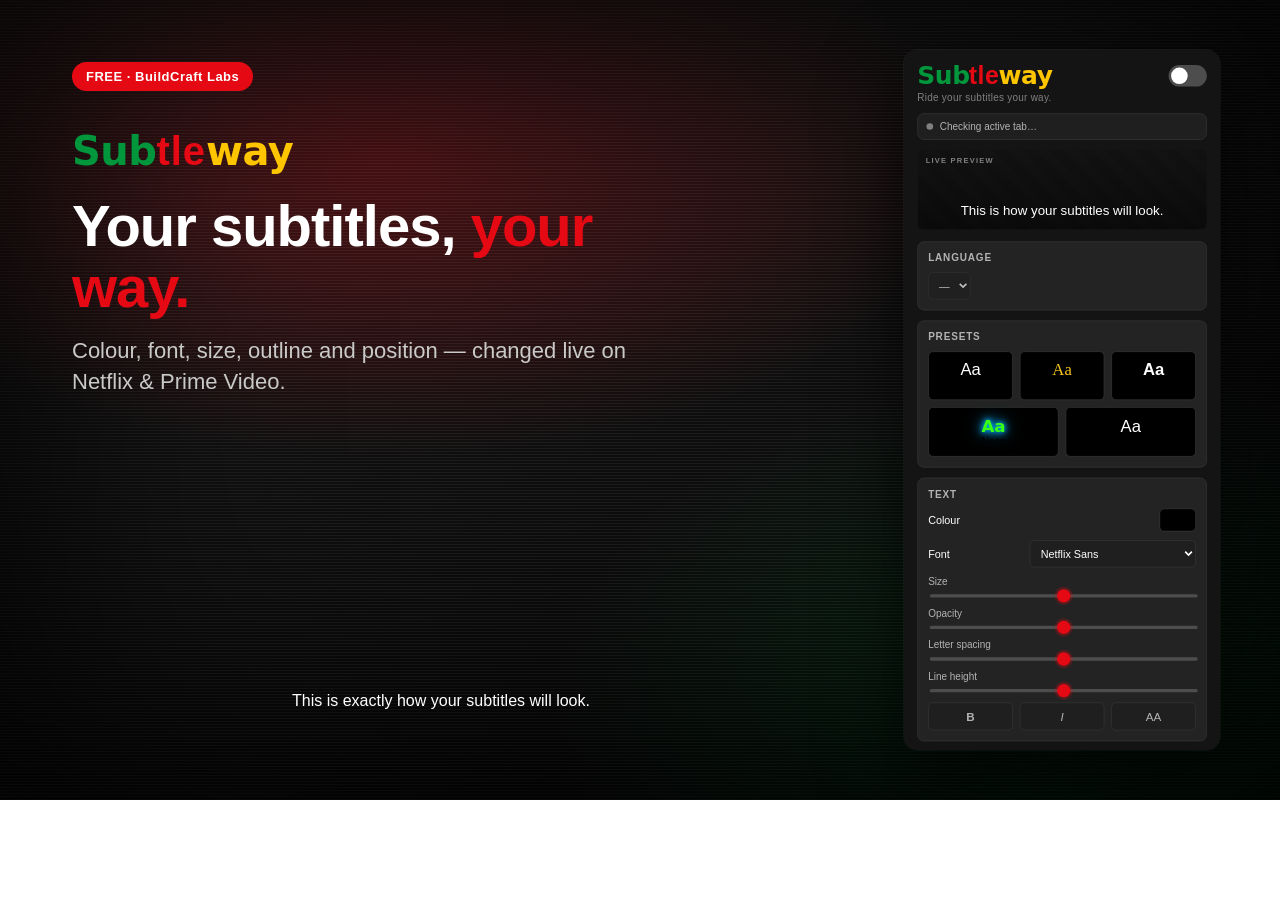
==== store/promo.html @ 8b65e75c "Add Chrome Web Store submission kit and trademark notice - store/STORE_LISTING.md: title, descriptio" ====
<!DOCTYPE html>
<html lang="en">
<head>
  <meta charset="UTF-8" />
  <style>
    * { box-sizing: border-box; margin: 0; padding: 0; }
    html, body { width: 1280px; height: 800px; overflow: hidden; }
    body {
      font-family: "Netflix Sans", "Helvetica Neue", Helvetica, Arial, sans-serif;
      color: #fff;
      position: relative;
    }
    /* Cinematic backdrop */
    .scene {
      position: absolute; inset: 0;
      background:
        radial-gradient(1000px 500px at 30% 20%, rgba(229,9,20,0.28), transparent 60%),
        radial-gradient(900px 600px at 85% 90%, rgba(0,150,59,0.22), transparent 60%),
        linear-gradient(160deg, #1a1a1a 0%, #0c0c0c 60%, #000 100%);
    }
    .scene::after { /* subtle film grain / scanlines */
      content: ""; position: absolute; inset: 0; opacity: 0.06;
      background: repeating-linear-gradient(0deg, #fff 0 1px, transparent 1px 3px);
    }
    .vignette { position: absolute; inset: 0; box-shadow: inset 0 0 240px 60px rgba(0,0,0,0.8); }

    .headline {
      position: absolute; left: 72px; top: 128px; max-width: 560px; z-index: 3;
    }
    .brand {
      font-size: 40px; font-weight: 800; letter-spacing: -0.5px; margin-bottom: 22px;
    }
    .brand .sub, .brand .way { font-family: "Trebuchet MS","Segoe UI",system-ui,sans-serif; font-weight: 800; }
    .brand .sub { color: #00963b; }
    .brand .way { color: #ffc600; }
    .brand .tle { color: #e50914; font-family: "Arial Narrow","Roboto Condensed",sans-serif; text-transform: lowercase; letter-spacing: 1px; }
    .headline h1 { font-size: 58px; line-height: 1.05; font-weight: 800; letter-spacing: -1px; }
    .headline h1 .accent { color: #e50914; }
    .headline p { margin-top: 18px; font-size: 22px; color: #c9c9c9; line-height: 1.4; }

    /* Sample caption sitting in the "scene" like real subtitles */
    .caption-stage {
      position: absolute; left: 72px; right: 470px; bottom: 90px; text-align: center; z-index: 3;
    }
    .caption { display: inline; }

    /* Floating popup panel */
    .panel-wrap {
      position: absolute; right: 60px; top: 50%; transform: translateY(-50%);
      width: 316px; height: 700px; overflow: hidden;
      border-radius: 14px; z-index: 4;
      box-shadow: 0 30px 80px rgba(0,0,0,0.7), 0 0 0 1px rgba(255,255,255,0.06);
    }
    .panel-wrap iframe {
      width: 380px; height: 1543px; border: 0;
      transform: scale(0.832); transform-origin: top left;
    }
    .badge {
      position: absolute; left: 72px; top: 62px; z-index: 5;
      background: #e50914; color: #fff; font-weight: 700; font-size: 13px;
      padding: 7px 14px; border-radius: 999px; letter-spacing: 0.5px;
      display: inline-block;
    }
  </style>
</head>
<body>
  <div class="scene"></div>
  <div class="vignette"></div>

  <div class="headline">
    <div class="brand"><span class="sub">Sub</span><span class="tle">tle</span><span class="way">way</span></div>
    <h1 id="hl">Your subtitles, <span class="accent">your way.</span></h1>
    <p id="sub">Colour, font, size, outline and position — changed live on Netflix &amp; Prime Video.</p>
  </div>

  <div class="badge">FREE · BuildCraft Labs</div>

  <div class="caption-stage">
    <span class="caption" id="caption">This is exactly how your subtitles will look.</span>
  </div>

  <div class="panel-wrap">
    <iframe src="../src/popup/popup.html"></iframe>
  </div>
</body>
</html>
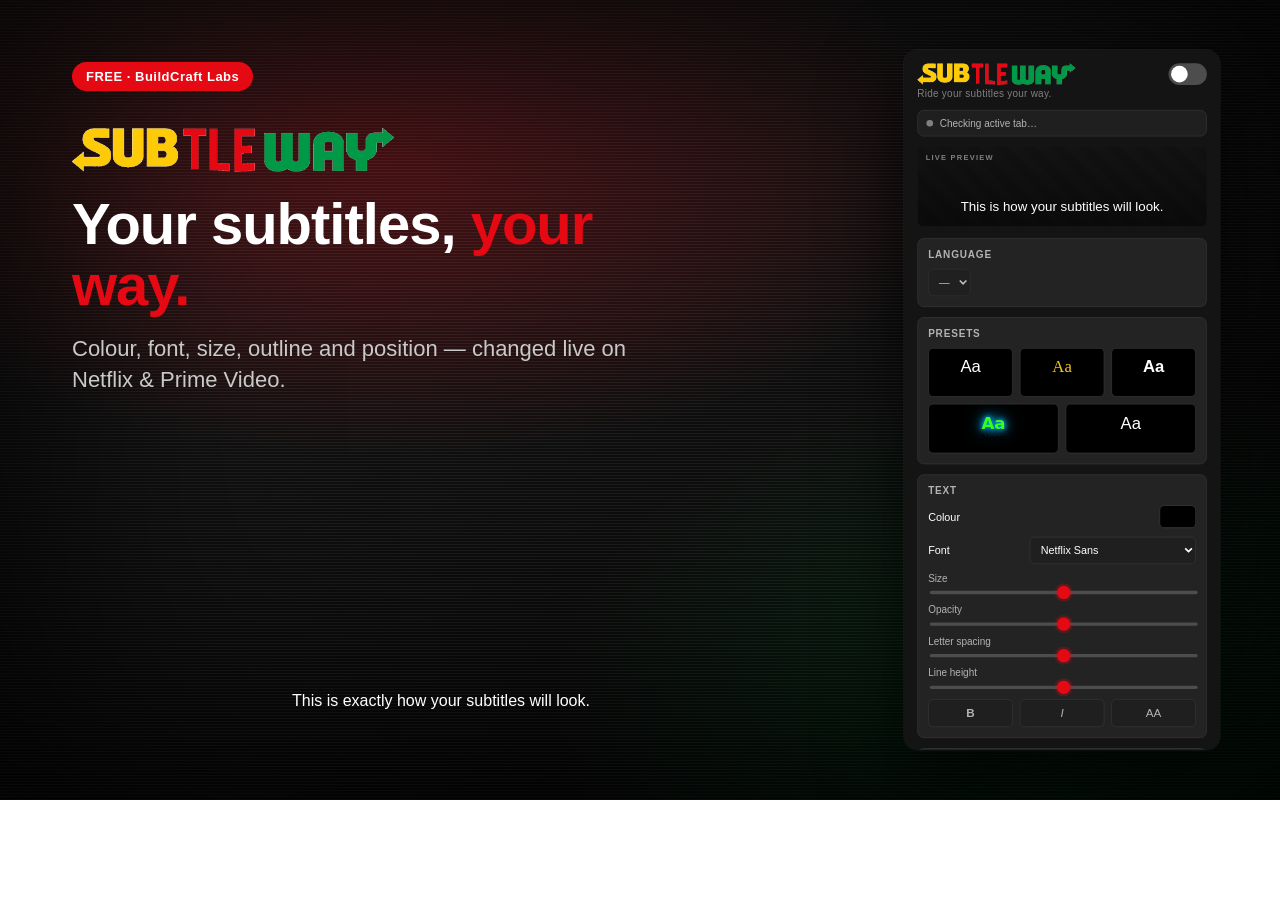
==== commit 29bbf797: "Use the real SUBTLEWAY logo across the product Adopt the user-provided SUBTLEWAY wordmark (SUB in Su" ====
--- a/store/promo.html
+++ b/store/promo.html
@@ -68,7 +68,7 @@
   <div class="vignette"></div>
 
   <div class="headline">
-    <div class="brand"><span class="sub">Sub</span><span class="tle">tle</span><span class="way">way</span></div>
+    <img src="../assets/logo/wordmark.png" alt="Subtleway" style="height:44px;width:auto;display:block;margin-bottom:22px" />
     <h1 id="hl">Your subtitles, <span class="accent">your way.</span></h1>
     <p id="sub">Colour, font, size, outline and position — changed live on Netflix &amp; Prime Video.</p>
   </div>
